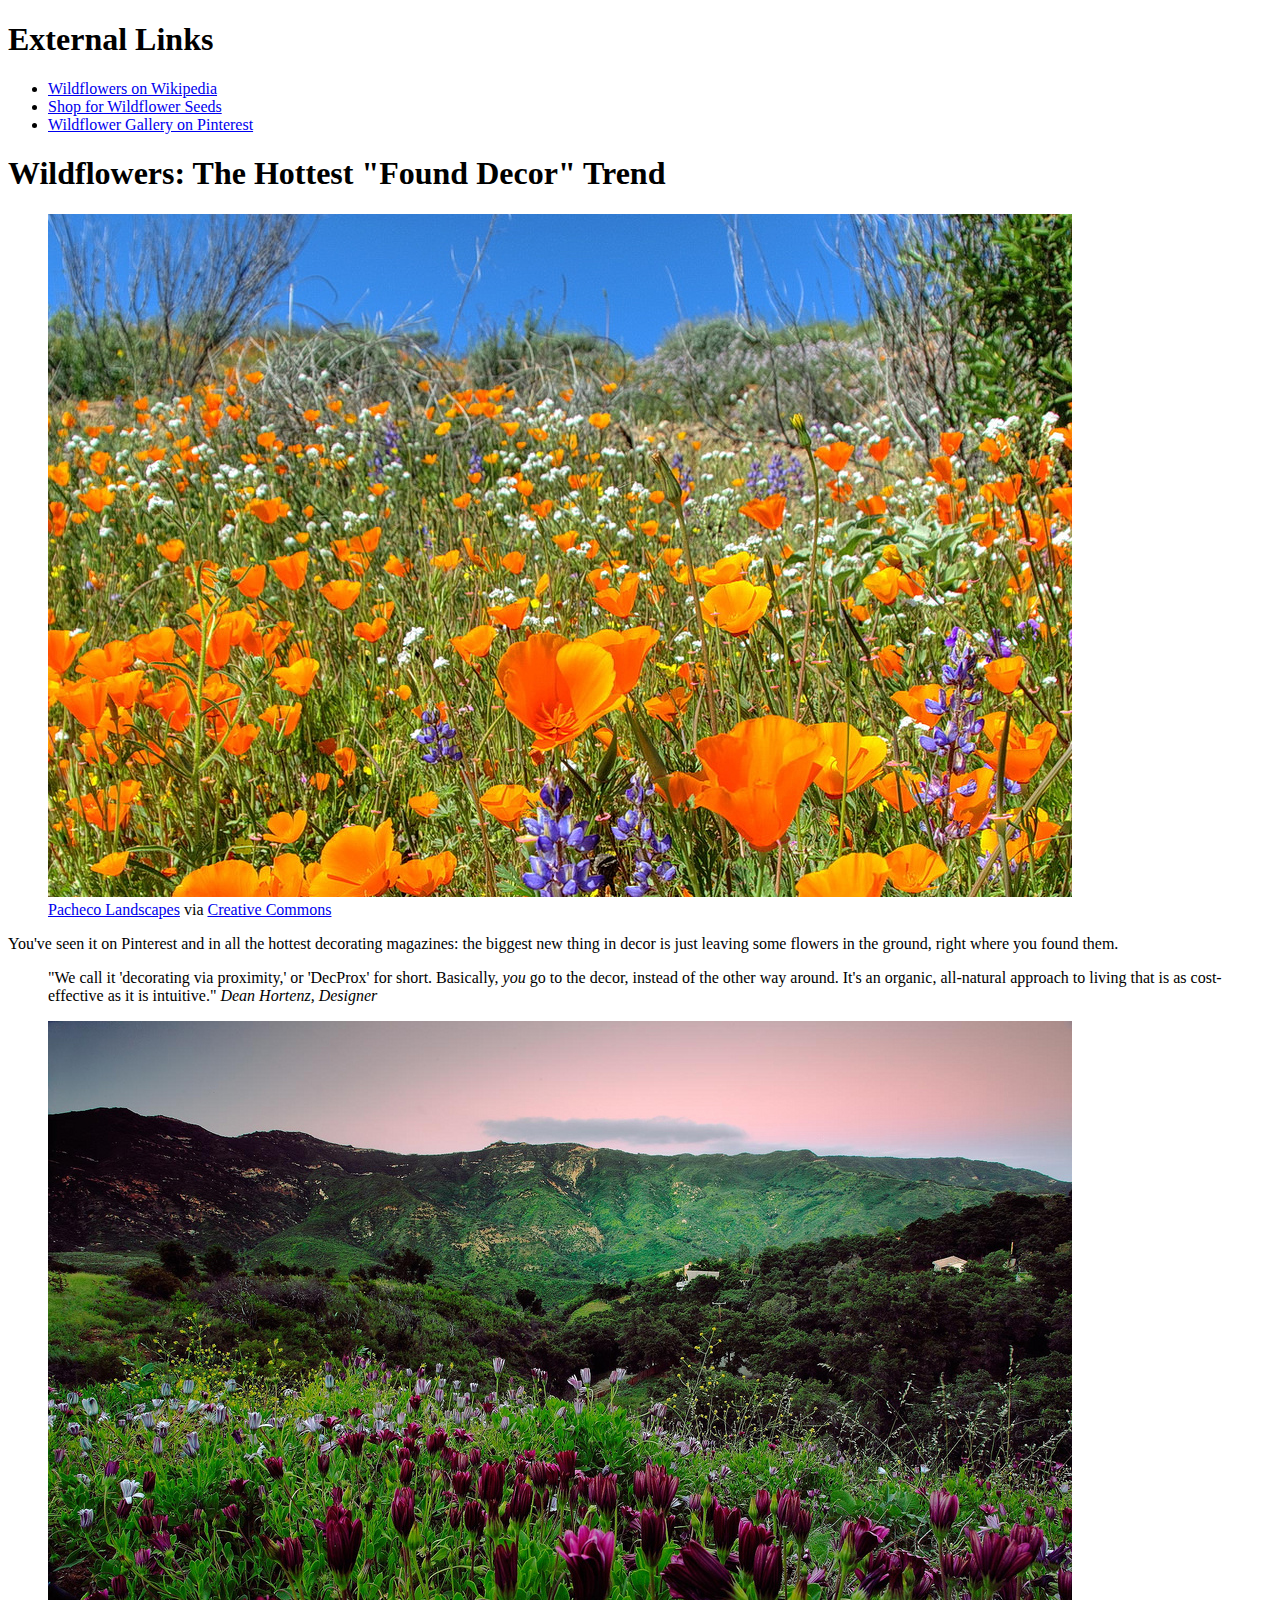
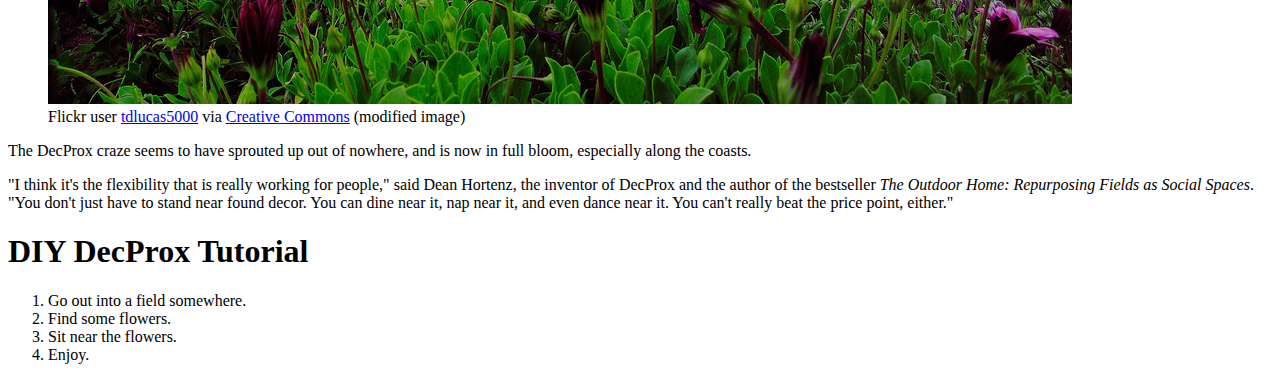
==== css/responsive-design/index.html @ d029184a "Merge https://github.com/Devbootcamp/phase-0-tracks" ====
<!DOCTYPE html>
<html>
<head>
  <title>Wildflowers Article</title>
</head>
<body>
  <section id="external-links">
    <h1>External Links</h1>
    <ul>
    <li><a href="https://en.wikipedia.org/wiki/Wildflower">Wildflowers on Wikipedia</a></li>
    <li><a href="http://www.americanmeadows.com/wildflower-seeds">Shop for Wildflower Seeds</a></li>
    <li><a href="https://www.pinterest.com/pscheen/wildflowers/">Wildflower Gallery on Pinterest</a></li>
  </ul>
  </section>
  <main>
    <h1>Wildflowers: The Hottest "Found Decor" Trend</h1>
    <figure>
      <img src="images/orange_flowers.jpg" alt="orange wildflowers">
      <figcaption><a href="https://www.flickr.com/photos/pachecophotography/5595444482/in/[base64]">Pacheco Landscapes</a> via <a href="https://creativecommons.org/licenses/by-nd/2.0/">Creative Commons</a></figcaption>
    </figure>
    <p>You've seen it on Pinterest and in all the hottest decorating magazines: the biggest new thing in decor is just leaving some flowers in the ground, right where you found them.</p>
    <blockquote>
      "We call it 'decorating via proximity,' or 'DecProx' for short. Basically, <em>you</em> go to the decor, instead of the other way around. It's an organic, all-natural approach to living that is as cost-effective as it is intuitive."
      <cite>Dean Hortenz, Designer</cite>
    </blockquote>
    <figure>
      <img src="images/purple_flowers.jpg" alt="purple flowers">
      <figcaption>Flickr user <a href="https://www.flickr.com/photos/tdlucas5000/16589511247/in/[base64]">tdlucas5000</a> via <a href="https://creativecommons.org/licenses/by/2.0/">Creative Commons</a> (modified image)</figcaption>
    </figure>
    <p class="credit"
    <p>The DecProx craze seems to have sprouted up out of nowhere, and is now in full bloom, especially along the coasts.</p>
    <p>"I think it's the flexibility that is really working for people," said Dean Hortenz, the inventor of DecProx and the author of the bestseller <em>The Outdoor Home: Repurposing Fields as Social Spaces</em>. "You don't just have to stand near found decor. You can dine near it, nap near it, and even dance near it. You can't really beat the price point, either."</p>
    <h1>DIY DecProx Tutorial</h1>
    <ol>
      <li>Go out into a field somewhere.</li>
      <li>Find some flowers.</li>
      <li>Sit near the flowers.</li>
      <li>Enjoy.</li>
  </main>
</body>
</html>
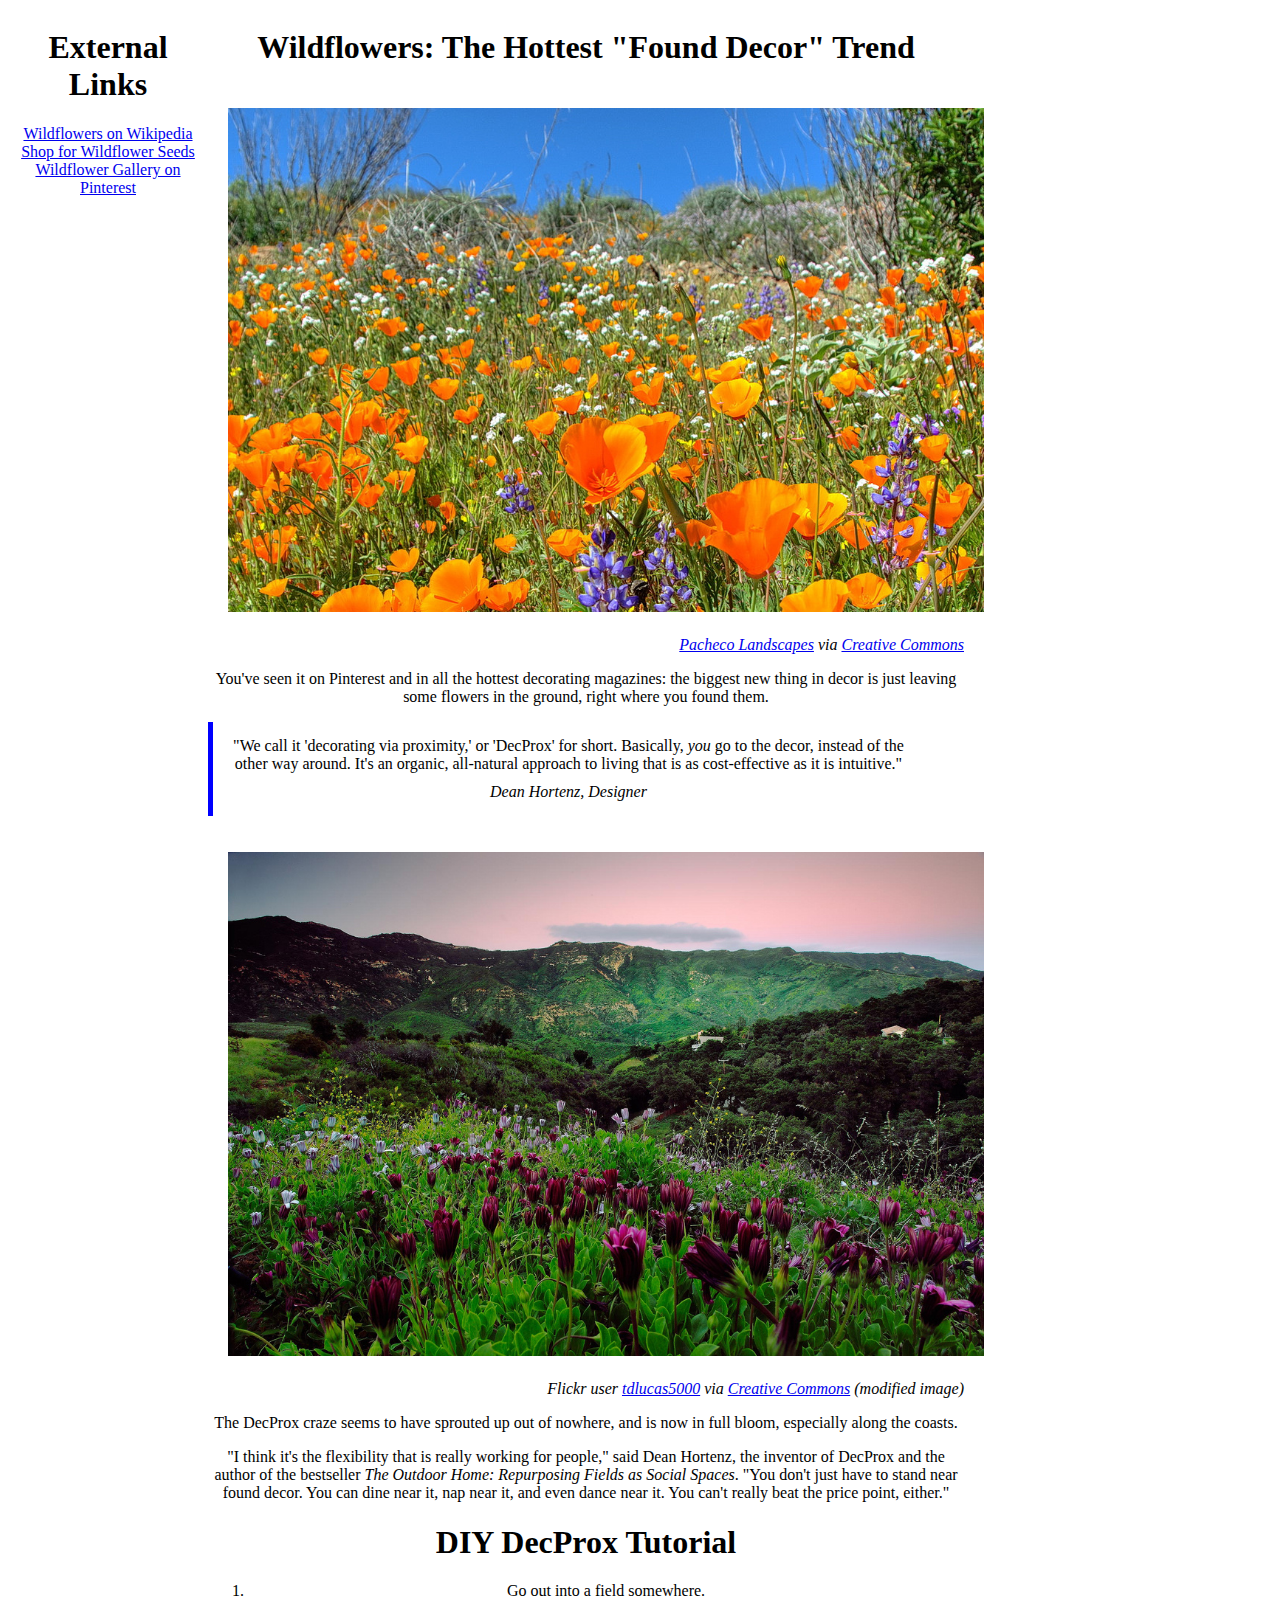
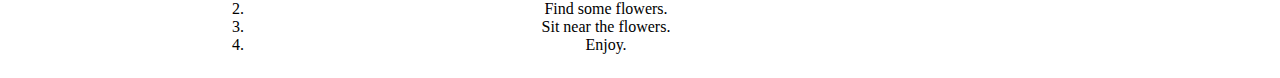
==== commit 57a4bf5c: "Edit octopus css file" ====
--- a/css/responsive-design/index.html
+++ b/css/responsive-design/index.html
@@ -2,6 +2,7 @@
 <html>
 <head>
   <title>Wildflowers Article</title>
+  <link href="style.css" type="text/css" rel="stylesheet">
 </head>
 <body>
   <section id="external-links">
@@ -38,4 +39,4 @@
       <li>Enjoy.</li>
   </main>
 </body>
-</html>+</html>
--- a/css/responsive-design/style.css
+++ b/css/responsive-design/style.css
@@ -0,0 +1,71 @@
+body {
+  max-width: 960px;
+  text-align: center;
+}
+
+#external-links {
+  width: 20%;
+  display: inline-block;
+  vertical-align: top;
+
+}
+
+main {
+  width: 756px;
+  display: inline-block;
+}
+
+blockquote {
+  border-left: 5px solid blue;
+  padding: 15px;
+  margin-left: 0px;
+}
+
+cite {
+  display: block;
+  margin-top: 10px;
+}
+
+#external-links ul {
+  list-style-type: none;
+  padding-left: 0px;
+
+}
+
+
+
+/* you're welcome to edit the
+image, figure, and figcaption CSS if you'd like,
+but it's optional! */
+
+img {
+  width: 100%;
+  height: auto;
+  padding: 20px;
+}
+
+figure {
+  margin-left: 0px;
+  margin-right: 0px;
+}
+
+figcaption {
+  font-style: italic;
+  text-align: right;
+}
+
+@media screen and (max-width: 500px) {
+  body {
+    text-align: center;
+   }
+   section {
+     height: auto;
+   }
+   #external-links a:hover{
+     color: green;
+   }
+   img{
+    width: 50%;
+    height: auto;
+   }
+}
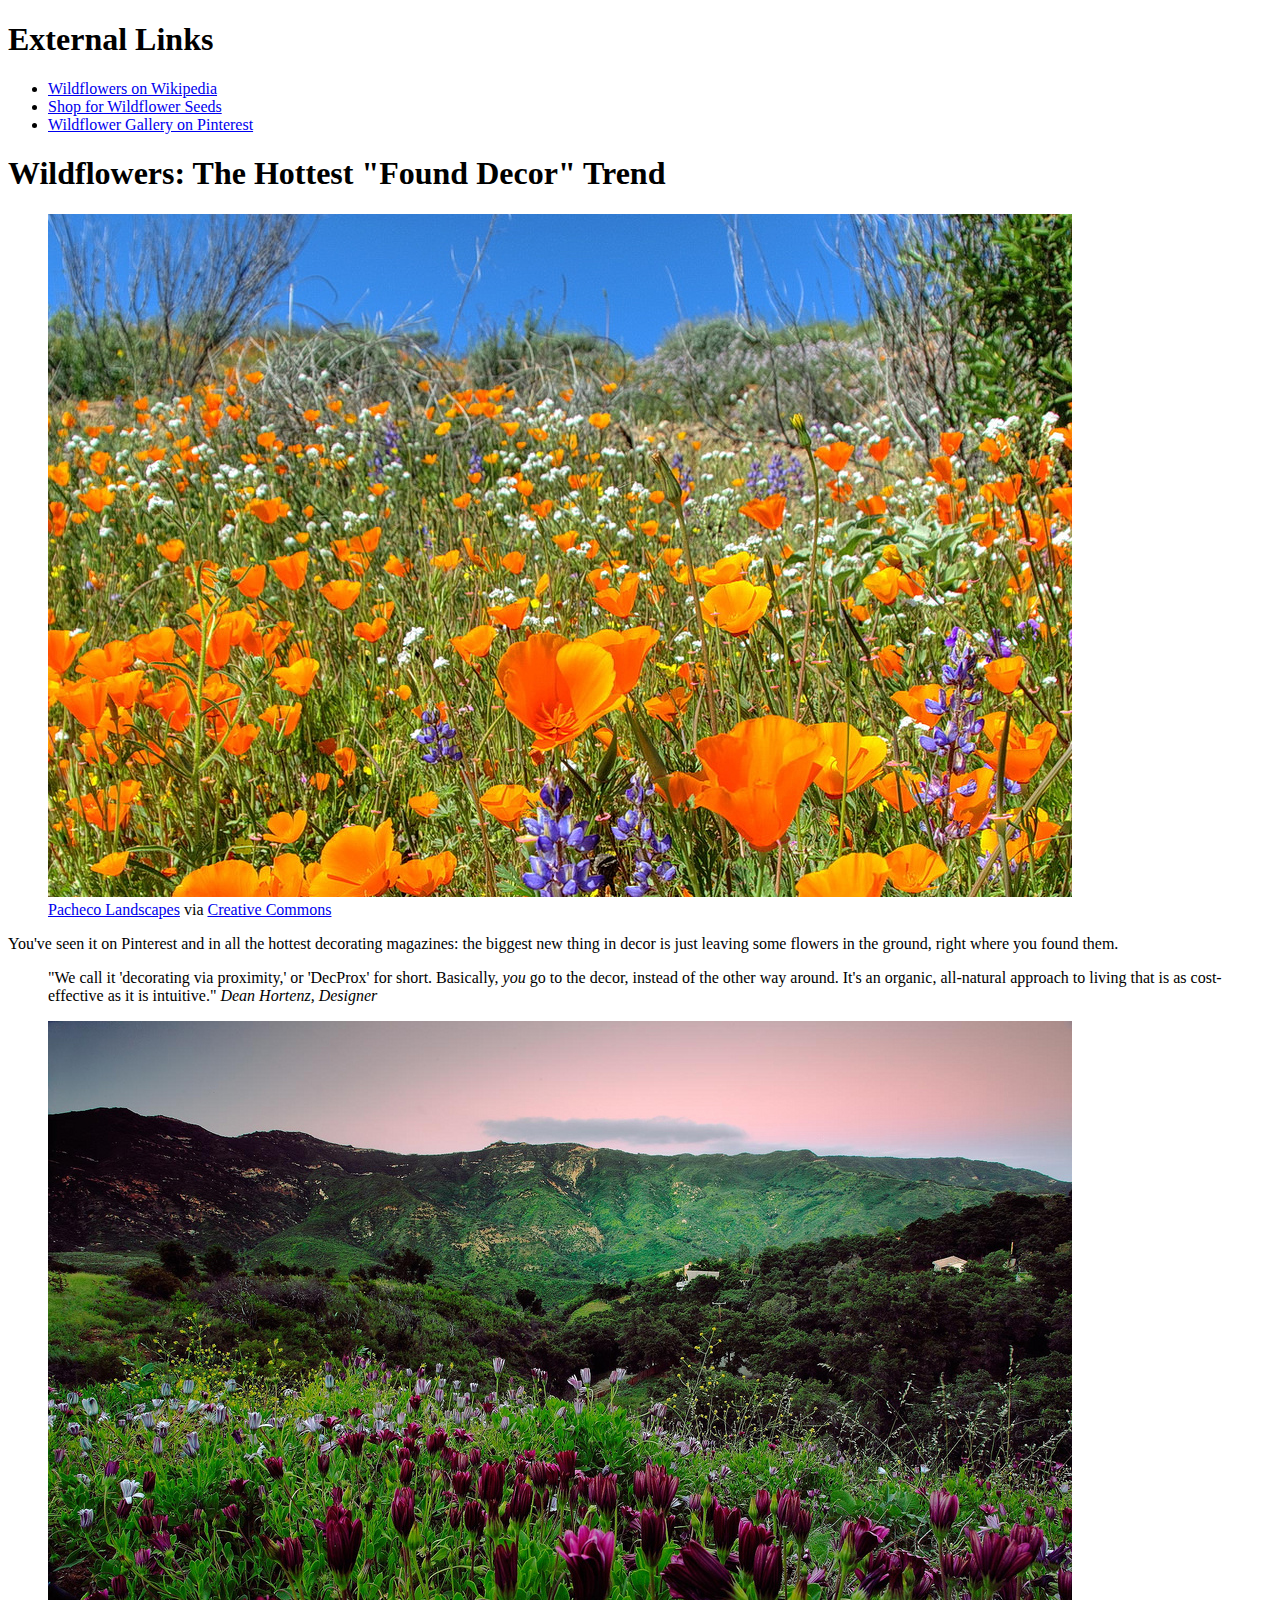
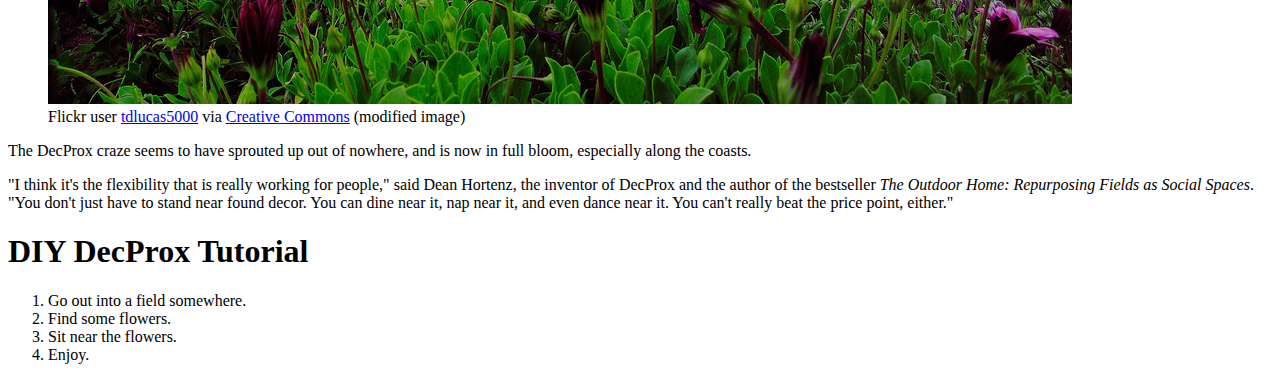
==== commit a0e9ba5f: "Complete PP 3.4" ====
--- a/css/responsive-design/index.html
+++ b/css/responsive-design/index.html
@@ -2,7 +2,6 @@
 <html>
 <head>
   <title>Wildflowers Article</title>
-  <link href="style.css" type="text/css" rel="stylesheet">
 </head>
 <body>
   <section id="external-links">
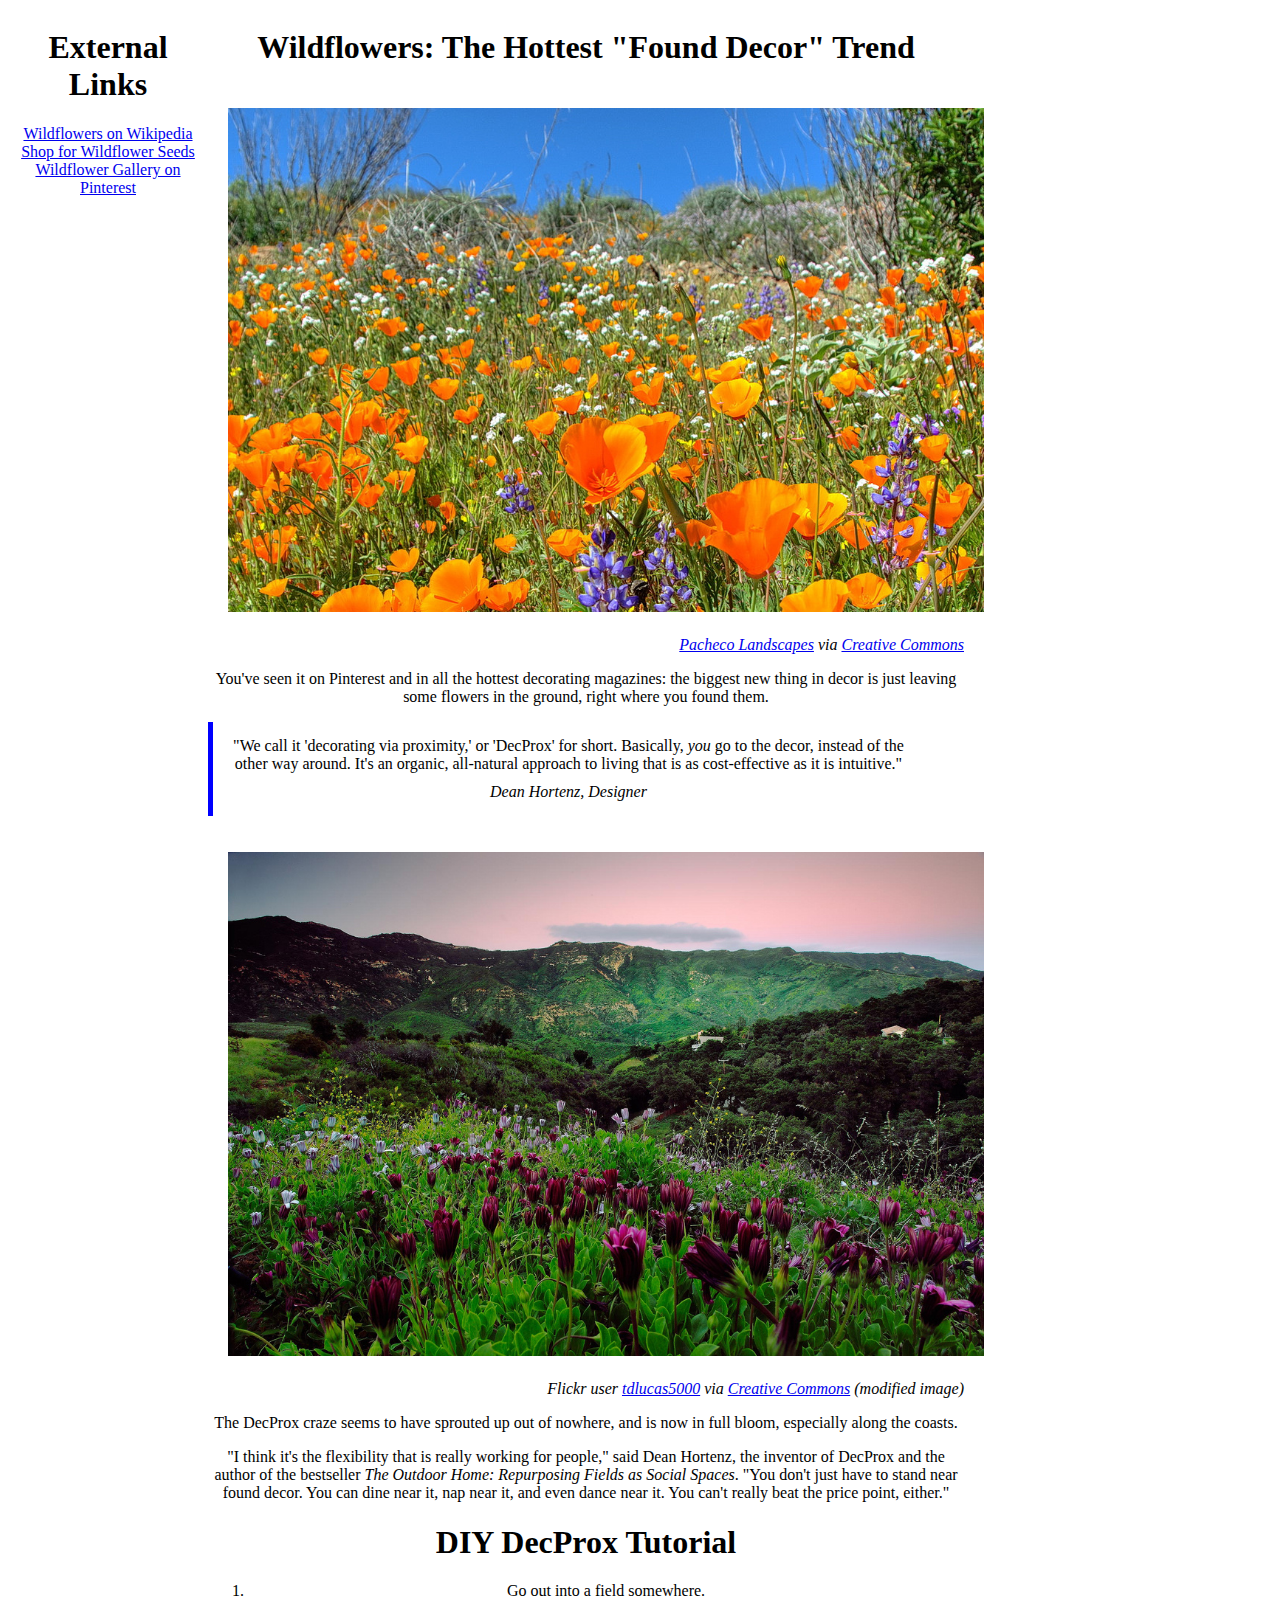
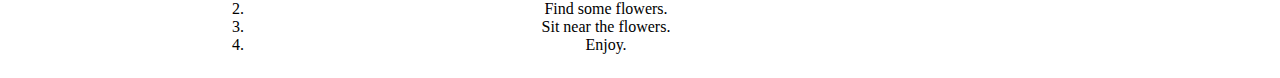
==== commit 828945f6: "Merge pull request #9 from kyrene-jackson/positioning" ====
--- a/css/responsive-design/index.html
+++ b/css/responsive-design/index.html
@@ -2,6 +2,7 @@
 <html>
 <head>
   <title>Wildflowers Article</title>
+  <link href="style.css" type="text/css" rel="stylesheet">
 </head>
 <body>
   <section id="external-links">
--- a/css/responsive-design/style.css
+++ b/css/responsive-design/style.css
@@ -0,0 +1,71 @@
+body {
+  max-width: 960px;
+  text-align: center;
+}
+
+#external-links {
+  width: 20%;
+  display: inline-block;
+  vertical-align: top;
+
+}
+
+main {
+  width: 756px;
+  display: inline-block;
+}
+
+blockquote {
+  border-left: 5px solid blue;
+  padding: 15px;
+  margin-left: 0px;
+}
+
+cite {
+  display: block;
+  margin-top: 10px;
+}
+
+#external-links ul {
+  list-style-type: none;
+  padding-left: 0px;
+
+}
+
+
+
+/* you're welcome to edit the
+image, figure, and figcaption CSS if you'd like,
+but it's optional! */
+
+img {
+  width: 100%;
+  height: auto;
+  padding: 20px;
+}
+
+figure {
+  margin-left: 0px;
+  margin-right: 0px;
+}
+
+figcaption {
+  font-style: italic;
+  text-align: right;
+}
+
+@media screen and (max-width: 500px) {
+  body {
+    text-align: center;
+   }
+   section {
+     height: auto;
+   }
+   #external-links a:hover{
+     color: green;
+   }
+   img{
+    width: 50%;
+    height: auto;
+   }
+}
